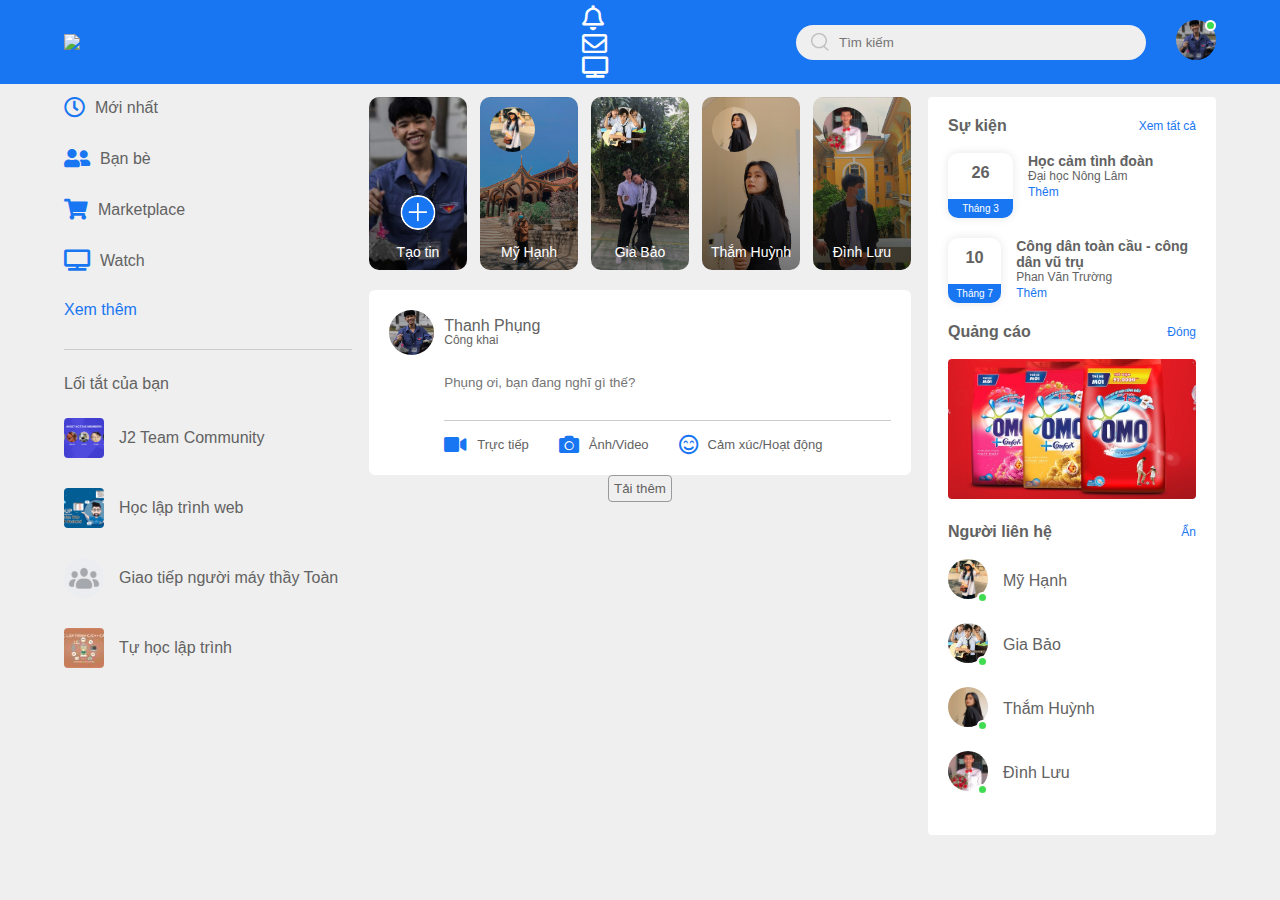
==== index.html @ dd7a84c6 "ABC" ====
<!DOCTYPE html>
<html lang="en">
<head>
    <meta charset="UTF-8">
    <meta http-equiv="X-UA-Compatible" content="IE-edge">
    <meta name="viewport" content="width=device-width, initial-scale=1.0">
    <title>Lock Lock</title>
    <link rel="stylesheet" href="style.css">
    <link rel="stylesheet" href="responsive.css">
    <script src="main.js"></script>
    <link rel="stylesheet" href="https://cdnjs.cloudflare.com/ajax/libs/font-awesome/5.15.4/css/all.min.css" />
    <link rel="stylesheet" href="style2.css">
</head>   
<body>
    
    <nav class="nav-all" >
        <div class="nav-left"> 
            <img src="images\logo.png" class="logo">
            <div class="icon-all-left">
                <ul id="id-fa-icon" class="fa-icon-nav">
                    <i class="far fa-bell nav-icon"></i>
                    <i class="far fa-envelope nav-icon"></i>
                    <i class="fas fa-tv"></i>
    
                </ul>
            </div>
            
        </div>
        <div class="nav-right"> 
            <div class="seach-box">
                <img  src="images\search.png" >
                <input type="text" placeholder="Tìm kiếm">
            </div>
            <div class="nav-user-icon online">
                <img src="images\PhungAvt.jpg" >
            </div>

        </div>
    </nav>
    <div class="container">
    <!----------- left-side ----------->
        <div class="left-sidebar">
            <div class="imp-links">
                <!-- <a href="#"><img src="images\news.png" >Mới nhất</a> -->
               <a href="#"><i class="far fa-clock  left-nav-icon"></i>Mới nhất</a>
               <a href="#"><i class="fas fa-user-friends"></i>Bạn bè</a>
                <a href="#"><i class="fas fa-shopping-cart"></i>Marketplace</a>
                <a href="#"> <i class="fas fa-tv"></i>Watch</a>
                <a href="#">Xem thêm</a>
            </div>
            <div class="shortcut-links">
                <p>Lối tắt của bạn</p>
                <a href="#"><img src="images\J2Team.png" >J2 Team Community</a>
                <a href="#"><img src="images\LTWeb.png" >Học lập trình web</a>
                <a href="#"><img src="images\GTNM.png" >Giao tiếp người máy thầy Toàn</a>
                <a href="#"><img src="images\TuHocLapTrinh.jpg" >Tự học lập trình</a>
            </div>
        </div>
        <!----------- main-content ----------->
        <div class="main-content">
            <div class="story-gallery">
                <div class="story story1">
                    <img src="images\upload.png" >
                    <p>Tạo tin</p>
                </div>
                <div class="story story2">
                        <img src="images\HanhAvt.png" >
                        <p>Mỹ Hạnh</p>
                </div> 
                <div class="story story3">
                        <img src="images\BaoAvt.jpg" >
                        <p>Gia Bảo</p>
                 </div>       
                 <div class="story story4">
                        <img src="images\ThamAvt.jpg" >
                        <p>Thắm Huỳnh</p>
                 </div>   
                <div class="story story5">
                        <img src="images\LuuAvt.jpg" >
                        <p>Đình Lưu</p>
                 </div>           
            </div>
            <div class="write-post-container">
                <div class="user-profile">
                    <img src="images\PhungAvt.jpg" id="img-user">
                    <div>
                        <p>Thanh Phụng</p>
                        <small>Công khai</small>
                    </div>
                </div>
                <div class="post-input-container">
                    <div class="input-status" onclick="showDialog('my-dialog')" ><textarea class="input-status" rows="3" placeholder="Phụng ơi, bạn đang nghĩ gì thế?" disabled ></textarea></div>
                    <div class="add-post-links">
                        <a href="#"><i class="fas fa-video status-icon"></i>Trực tiếp</a>
                        <a href="#"><i class="fas fa-camera status-icon"></i>Ảnh/Video</a>
                        <a href="#"><i class="far fa-smile-beam status-icon"></i>Cảm xúc/Hoạt động</a>
                    </div>
                </div>
            </div>
            <div class="dialog overlay" id="my-dialog">
                <a onclick="hideDialog('my-dialog')" class="overlay-close"></a>
                <div class="dialog-body">
                    <a class="dialog-close-btn" onclick="hideDialog('my-dialog')">&times;</a>
                    <span class="header-dialog" >Tạo bài viết</span>
    
                    <div class="dialog-content">
                        <textarea id="dialog-input" cols="60" rows="5" placeholder="Bạn đang nghĩ gì?"></textarea>
                        <img id="show-img">
                      </div>
                    <div class="dialog-choosen">
                        <div><i class="fas fa-user-friends icon-input "></i></div>
                        <div><i class="far fa-smile-beam icon-input"></i></div>
                        <label >
                          <i class="far fa-images icon-input icon-input-img"></i> 
                          <input type="file" id="input-img" accept=".jpg, .jpeg, .png" onchange="imageFileAsURL()">
                        </label>
                    </div>
                    
                    <div class="close-btn" id="post-btn" onclick="add()">Đăng</div>
                </div>
            </div>
            
            <ul id="list-post">
    
            </ul>

            <button type="button" class="load-more-btn">Tải thêm</button>

        </div>

        
        <!----------- right-sidebar----------->
        <div class="right-sidebar">
            <div class="sidebar-title">
                <h4>Sự kiện</h4>
                <a href="#">Xem tất cả</a>
            </div>
            <div class="event">
                <div class="left-event">
                    <h3>26</h3>
                    <span>Tháng 3</span>
                </div>
                <div class="right-event">
                    <h4>Học cảm tình đoàn</h4>
                    <p>Đại học Nông Lâm</p>
                    <a href="#">Thêm</a>
                </div>
            </div> 
            <div class="event">
                <div class="left-event">
                    <h3>10</h3>
                    <span>Tháng 7</span>
                </div>
                <div class="right-event">
                    <h4>Công dân toàn cầu - công dân vũ trụ</h4>
                    <p>Phan Văn Trường</p>
                    <a href="#">Thêm</a>
                </div>
            </div>
            <div class="sidebar-title">
                <h4>Quảng cáo</h4>
                <a href="#">Đóng</a>
            </div>
            <img src="images\omo.jpg" class="sidebar-ads"> 
            
            <div class="sidebar-title">
                <h4>Người liên hệ</h4>
                <a href="#">Ẩn</a>
            </div>


            <div class="online-list">
                <div class="online">
                    <img src="images\HanhAvt.png" >
                </div>
                <p>Mỹ Hạnh</p>
            </div>
            <div class="online-list">
                <div class="online">
                    <img src="images\BaoAvt.jpg" >
                </div>
                <p>Gia Bảo</p>
            </div>
            <div class="online-list">
                <div class="online">
                    <img src="images\ThamAvt.jpg" >
                </div>
                <p>Thắm Huỳnh</p>
            </div>
            <div class="online-list">
                <div class="online">
                    <img src="images\LuuAvt.jpg" >
                </div>
                <p>Đình Lưu</p>
            </div>
            
        </div>
        
    </div>
    
</body>
</html>
---- style.css ----
* {
  margin: 0;
  padding: 0;
  font-family: "poppins", sans-serif;
  box-sizing: border-box;
}
body {
  background: #efefef;
  /* sửa*/
  width: 100vw;
  height: 100%;
}
nav {
  display: flex;
  align-items: center;
  justify-content: space-between;
  background: #1876f2;
  padding: 5px 5%;
  position: sticky;
  top: 0;
  z-index: 100;
}
.logo {
  width: 160px;
  margin-right: 45px;
}
.nav-left,
.nav-right {
  display: flex;
  align-items: center;
}
.nav-left ul li {
  list-style: none;
  display: inline-block;
}
.nav-left ul li img {
  width: 28px;
  margin: 0 15px;
}
.nav-user-icon img {
  width: 40px;
  border-radius: 50%;
  cursor: pointer;
}
.nav-user-icon {
  margin-left: 30px;
}
.seach-box {
  background: #efefef;
  width: 350px;
  border-radius: 20px;
  display: flex;
  align-items: center;
  padding: 0 15px;
}
.seach-box img {
  width: 18px;
}
.seach-box input {
  width: 100px;
  background: transparent;
  padding: 10px;
  outline: none;
  border: 0;
}
.online {
  position: relative;
}
.online::after {
  content: "";
  width: 7px;
  height: 7px;
  border: 2px solid #fff;
  border-radius: 50%;
  background: #41db51;
  position: absolute;
  top: 0;
  right: 0;
}

.container {
  display: flex;
  justify-content: space-between;
  padding: 13px 5%;
}
.left-sidebar {
  flex-basis: 25%;
  position: static;
  top: 70px;
  align-self: flex-start;
}
.right-sidebar {
  flex-basis: 25%;
  position: static;
  top: 70px;
  align-self: flex-start;
  background: #fff;
  padding: 20px;
  border-radius: 4px;
  color: #626262;
}
.main-content {
  flex-basis: 47%;
}
.imp-links a ,
.shortcut-links a {
  text-decoration: none;
  display: flex;
  align-items: center;
  margin-bottom: 30px;
  color: #626262;
  width: fit-content;
}

.imp-links a:last-child {
  color: #1876f2;
}
.imp-links {
  border-bottom: 1px solid #ccc;
}
.shortcut-links a img {
  width: 40px;
  border-radius: 4px;
  margin-right: 15px;
}
.shortcut-links p {
  margin: 25px 0;
  color: #626262;
  font-weight: 500;
}

.sidebar-title {
  display: flex;
  align-items: center;
  justify-content: space-between;
  margin-bottom: 18px;
}
.sidebar-title h4 {
  font-weight: 600;
  font-size: 16px;
}

.sidebar-title a {
  text-decoration: none;
  color: #1876f2;
  font-size: 12px;
}

.event {
  display: flex;
  font-size: 14px;
  margin-bottom: 20px;
}
.left-event {
  border-radius: 10px;
  height: 65px;
  width: 65px;
  margin-right: 15px;
  padding: 10px;
  text-align: center;
  position: relative;
  overflow: hidden;
  box-shadow: 0 0 10px rgba(0, 0, 0, 0.1);
}
.event p {
  font-size: 12px;
}
.event a {
  font-size: 12px;
  text-decoration: none;
  color: #1876f2;
}
.left-event span {
  position: absolute;
  bottom: 0;
  left: 0;
  width: 100%;
  background: #1876f2;
  color: #fff;
  font-size: 10px;
  padding: 4px 0;
}

.sidebar-ads {
  width: 100%;
  margin-bottom: 20px;
  border-radius: 4px;
}
.online-list {
  display: flex;
  align-items: center;
  margin-bottom: 20px;
}
.online-list .online img {
  width: 40px;
  border-radius: 50%;
}
.online-list .online {
  width: 40px;
  border-radius: 50%;
  margin-right: 15px;
}
.online-list .online::after {
  top: unset;
  bottom: 0;
}

.story-gallery {
  display: flex;
  justify-content: space-between;
  margin-bottom: 20px;
}
.story {
  flex-basis: 18%;
  padding-top: 32%;
  position: relative;
  background-image: linear-gradient(transparent, rgba(0, 0, 0, 0.5)),
    url(images\status-1.png);
  background-position: center;
  background-size: cover;
  border-radius: 10px;
}
.story img {
  position: absolute;
  width: 45px;
  border-radius: 50%;
  top: 10px;
  left: 10px;
  border-radius: 5px solid #1876f2;
}
.story p {
  position: absolute;
  bottom: 10px;
  width: 100%;
  text-align: center;
  color: #fff;
  font-size: 14px;
}
.story1{
  background-image: linear-gradient(transparent,rgba(0,0,0,0.5)),url(./images/PhungStory.jpg);
}
.story2{
  background-image: linear-gradient(transparent,rgba(0,0,0,0.5)),url(./images/HanhStory.jpg);
}
.story3{
  background-image: linear-gradient(transparent,rgba(0,0,0,0.5)),url(./images/BaoStory.jpg);
}
.story4{
  background-image: linear-gradient(transparent,rgba(0,0,0,0.5)),url(./images/ThamStory.jpg);
}
.story5{
  background-image: linear-gradient(transparent,rgba(0,0,0,0.5)),url(./images/LuuStory.jpg);
}
.story.story1 img {
  top: unset;
  left: 50%;
  bottom: 40px;
  transform: translateX(-50%);
  border: 0;
  width: 35px;
}

.write-post-container {
  width: 100%;
  background: #fff;
  border-radius: 6px;
  padding: 20px;
  color: #626262;
}
.user-profile {
  display: flex;
  align-items: center;
}
.user-profile img {
  width: 45px;
  border-radius: 50%;
  margin-right: 10px;
}
.user-profile p {
  margin-bottom: -5px;
  font-weight: 500;
  color: #626262;
}
.user-profile small {
  font-size: 12px;
}
.post-input-container {
  padding-left: 55px;
  padding-top: 20px;
}
.post-input-container textarea {
  width: 100%;
  border: 0;
  outline: 0;
  border-bottom: 1px solid #ccc;
  background: transparent;
  resize: none;
}

.add-post-links {
  display: flex;
  margin-top: 10px;
}
.add-post-links a {
  text-decoration: none;
  display: flex;
  align-items: center;
  color: #626262;
  margin-right: 30px;
  font-size: 13px;
}
.add-post-links a img {
  width: 20px;
  margin-right: 10px;
}
.post-container {
  width: 100%;
  background: #fff;
  border-radius: 6px;
  padding: 20px;
  color: #626262;
  margin: 20px 0;
}
.user-profile span {
  font-size: 13px;
  color: #9a9a9a;
}
.post-text {
  color: #9a9a9a;
  margin: 15px 0;
  font-size: 15px;
}
.post-text span {
  color: #626262;
  font-weight: 500;
}
.post-text a {
  color: #1876f2;
  text-decoration: none;
}
.post-img {
  width: 100%;
  border-radius: 4px;
  margin-bottom: 5px;
}
.post-row {
  display: flex;
  align-items: center;
  justify-content: space-between;
}
.activity-icons div img {
  width: 18px;
  margin-right: 10px;
}
.activity-icons div {
  display: inline-flex;
  align-items: center;
  margin-right: 30px;
}
.post-profile-icon {
  display: flex;
  align-items: center;
}
.post-profile-icon img {
  width: 20px;
  border-radius: 50%;
  margin-right: 5px;
}
.load-more-btn {
  display: flex;
  margin: auto;
  cursor: pointer;
  padding: 5px;
  border: 1px solid #9a9a9a;
  color: #626262;
  background: transparent;
  border-radius: 4px;
}
#list-post {
  list-style: none;
}
* {
  margin: 0;
  padding: 0;
  box-sizing: border-box;
}

.dialog-btn {
  text-decoration: none;
  cursor: pointer;
}

.dialog {
  position: fixed;
  top: 0;
  right: 0;
  bottom: 0;
  left: 0;
  z-index: 10;
  display: flex;
  align-items: center;
  justify-content: center;
  visibility: hidden;
  /* opacity: 0;
  transition: opacity linear 0.2s; */
}

.overlay-close {
  position: absolute;
  width: 100%;
  height: 100%;
  cursor: inherit;
}

.dialog:target {
  visibility: visible;
  opacity: 1;
}

.overlay {
  background-color: rgba(0, 0, 0, 0.3);
}

.dialog-body {
  height: 350px;
  width: 500px;
  position: relative;
  padding: 16px;
  background-color: #fff;
  border-radius: 5px;
}

.dialog-close-btn {
  position: absolute;
  top: 2px;
  right: 6px;
  text-decoration: none;
  color: #333;
  font-size: 30px;
  font-weight: 500;
  cursor: pointer;
}
.header-dialog {
  position: absolute;
  left: 50%;
  transform: translateX(-50%);
  font-size: 25px;
  font-weight: 700;
}
#dialog-input {
  border: none;
  margin-top: 50px;
  resize: none;
  outline: none;
}
.close-btn {
  position: absolute;
  bottom: 15px;
  display: flex;
  align-items: center;
  justify-content: center;
  width: 468px;
  height: 40px;
  background-color: #1876f2;
  color: black;
  cursor: pointer;
  border-radius: 5px;
  font-size: 17px;
  font-weight: 500;
}
.close-btn:hover {
  background-color: #1876f2da;
}

label {
  cursor: default;
}
.dialog-choosen {
  display: flex;
  flex-direction: row-reverse;
  position: absolute;
  bottom: 60px;
}
#input-img {
  display: none;
}
.icon-input {
  font-size: 26px;
  display: inline-block;
  padding-left: 10px;
  color: #1876f2;
  cursor: pointer;
}
#show-img {
  max-height: 50px;
}
#load-img {
  max-width: 100px;
}
.input-status {
  cursor: pointer;
}
.nav-icon{
  font-size: 25px;
  display: inline-block;
  margin-right: 100px;
  color: #fdfdfd;
  cursor: pointer;
}
.fa-tv{
  font-size: 21px;
  display: inline-block;
  margin-right: 100px;
  color: #fdfdfd;
  cursor: pointer;
}
.nav-left ul{
 margin-left: 350px;
}
.far:hover{
  color: #dfdede;
}
.fas:hover{
  color: #dfdede;
}

.imp-links i {
  font-size: 21px;
  margin-right: 10px;
  cursor: pointer;
  text-decoration: none;
  display: flex;
  align-items: center;
  color: #1876f2;
  width: fit-content;
}
.status-icon{
  font-size: 20px;
  margin-right: 10px;
  color: #1876f2;
}
.online-list:hover{
  cursor: pointer;
  color: #dfdede;
}
.right-event h4:hover{
  cursor: pointer;
  color: #dfdede;
}
.imp-links a:hover{
  cursor: pointer;
  color: #dfdede;
}
.add-post-links a:hover{
  cursor: pointer;
  color: #dfdede;
}
.story-gallery div:hover{
cursor: pointer;
}
.shortcut-links a:hover{
  cursor: pointer;
  color: #dfdede;
}
.load-more-btn:hover{
  background-color: #dfdede;
}
.user-profile:hover{
  cursor: pointer;
}
---- responsive.css ----
@media (max-width: 739px) { 

    .left-sidebar, .right-sidebar, .post-row .post-profile-icon, .nav-right .seach-box, .nav-right .nav-user-icon, .nav-left ul{
        display: none;
    } 

    .search-mobile-icon {
        display: block;
    }

    .nav-bars-mobileBtn {
        display: block;
        color: #fff;
    }

    .container {
        padding: 0;
        display: flex;
        flex-direction: column;
    }

    .post-input-container {
        padding-left: 0;
    }

    .nav-bars-mobileBtn {
        display: flex;
    }

    .bars-mobile-btn {
        width: 38px;
        height: 38px;
        opacity: 0.9;
    }

    .mobile-post-row {
        display: block;
    }

    .activity-icons div {
        display: inline-block;
        text-align: center;
        width: 32%;
        margin: 0;
    }

    .story-gallery {
        margin: 0 5px;
    }

    .nav-overlay {
        display: block;
        overflow: scroll;
        background-color: #fff;
        width: 100%;
        max-width: 100%;
        transform: translateX(-100%);
        transition: transform linear 0.25s;
        opacity: 0; 
    }

    .imp-links {
        margin-top: 16px;
        margin-left: 16px;
    }

    .navi-input:checked ~.nav-overlay{
        transform: translateX(0%);
        opacity: 1;
    }
} 

@media only screen and (min-width: 740px) and (max-width: 1023px)
{ 
   .nav-left{
    width: 100%;
    position: relative;

   }
   .icon-all-left{
    position: absolute;
    margin-left: 50px!important;

   }
   #id-fa-icon{
    width: 250%;
margin-left: 150%;
   }

   #id-fa-icon i{
    /* margin-right: 10%; */
    margin: 0 10%;

   }
   .nav-right{
    width: 40%;
    /* margin-left: 20%; */
    position: relative;
    line-height: 1px;
    height: 30px;
   }
   .seach-box{
    position: absolute;
    width: 80%;
    /* margin-left: 100px; */

   }
   .logo{
    margin-left: -5%;
    margin-right: 0;
   }
   .nav-user-icon{
    position: absolute;
    margin-left: 95%;
   }
   .main-content{
    flex-basis:0;

    width: 90%;
    
   }
   .load-more-btn{
    margin-top: 5%;
   }
    /* .nav-all{
        width: 150%;

        padding: 5px 0px;
        background: #1876f2;
        margin-right: -350px;
    }
    .nav-user-icon {
        background: #1876f2;
        margin-left: -150px;


    }
    .fa-bell{
        margin-right: -250px;
        margin-left: 100px;

    }
  .container{
     width: 145%;
     }
   .fa-envelope{
    margin-right: 80px;
     }
    .nav-right{
        background: #1876f2;
     }
    .seach-box{
        width: 100%;
        margin-left: -100px;
        margin-right: 200px;
     }

    
     .main-content{
        flex-basis: 100%;
        margin-right: 10px;
        margin-left: 10px;

      }
      .fa-icon-nav{
        width: 110%;
      }
    .right-sidebar{
        margin-right: -80px;
    }
    #my-dialog {
position: relative;
    }
    .dialog-body{
        position: absolute;
        top: 50%;
        left: 20%;
        transform: translate(-50%,-50%);
    } */

}
---- style2.css ----
* {
  margin: 0;
  padding: 0;
  font-family: "poppins", sans-serif;
  box-sizing: border-box;
}
.ellipsis {
  position: relative;
  top: 2px;
  right: 6px;
  cursor: pointer;
}
.see-more {
  position: absolute;
  background-color: #fff;
  width: 200px;
  height: 100px;
  border-radius: 4px;
  box-shadow: 0px 0px 20px rgba(0, 0, 0, 0.4);
  z-index: 10;
  /* visibility: hidden; */
  display: none;
}
#delete-btn {
  margin-top: 22px;
}
.see-more-btn {
  /* padding-top: ; */
  padding: 5px 5px;
  margin-left: 10px;
  margin-right: 10px;
  width: auto;
  height: 30px;
  background-color: white;
  border-radius: 4px;
  font-family: "poppins", sans-serif;
  font-weight: 500;
  left: -179px;
  cursor: pointer;
}
.see-more-btn:hover {
  background-color: rgb(241, 241, 241);
}
#close-see-more {
  position: absolute;
  right: 10px;
  top: 8px;
  cursor: pointer;
}
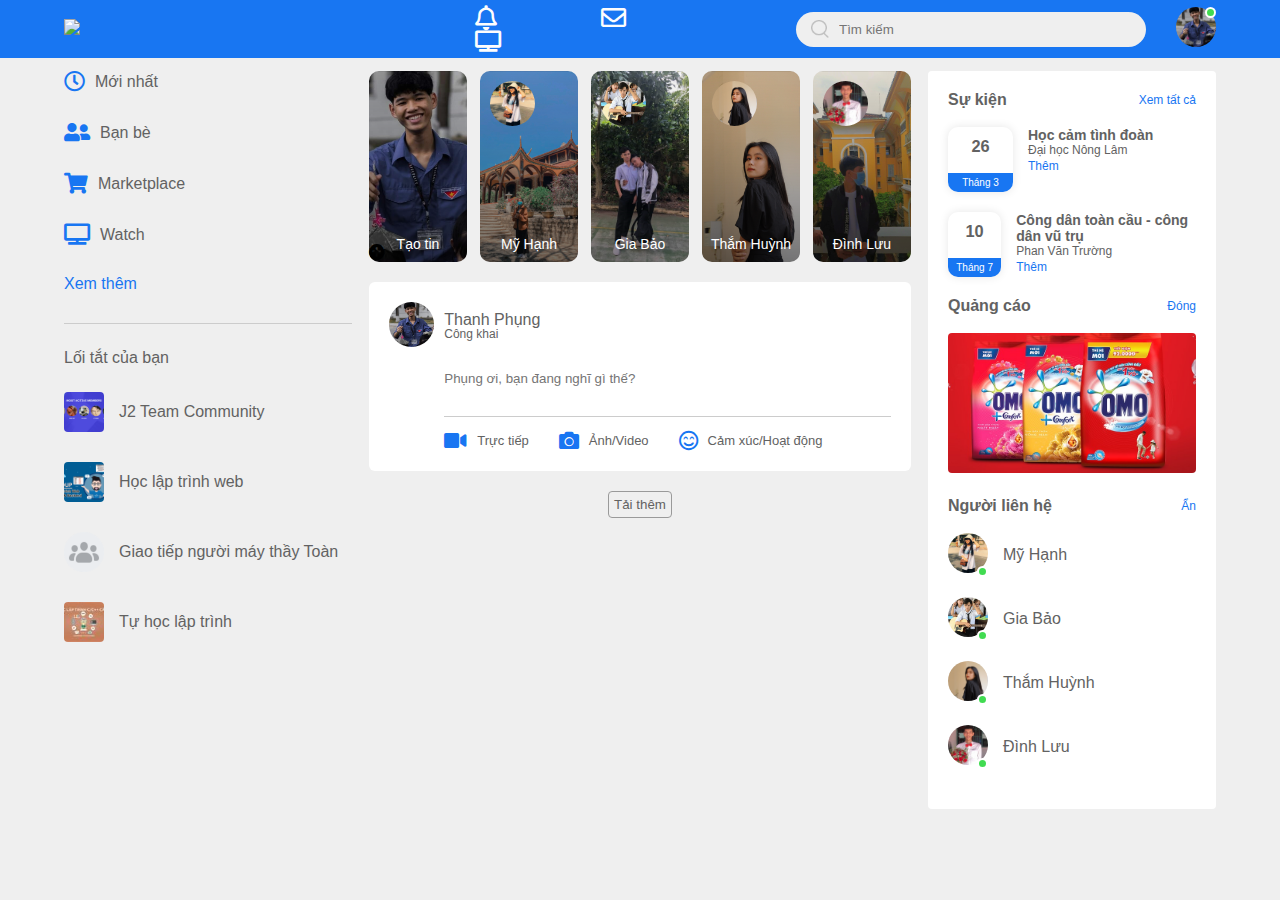
==== commit ba9b319b: "CDF" ====
--- a/index.html
+++ b/index.html
@@ -13,11 +13,12 @@
 </head>   
 <body>
     
-    <nav class="nav-all" >
+    <nav>
         <div class="nav-left"> 
-            <img src="images\logo.png" class="logo">
+            <a href="index.html"><img src="images\logo.png" class="logo"></a>
+            <!-- sửa -->
             <div class="icon-all-left">
-                <ul id="id-fa-icon" class="fa-icon-nav">
+                <ul>
                     <i class="far fa-bell nav-icon"></i>
                     <i class="far fa-envelope nav-icon"></i>
                     <i class="fas fa-tv"></i>
@@ -28,11 +29,11 @@
         </div>
         <div class="nav-right"> 
             <div class="seach-box">
-                <img  src="images\search.png" >
+                <img src="images\search.png" >
                 <input type="text" placeholder="Tìm kiếm">
             </div>
             <div class="nav-user-icon online">
-                <img src="images\PhungAvt.jpg" >
+                <a href="phungInfo.html"><img src="images\PhungAvt.jpg" ></a>
             </div>
 
         </div>
@@ -41,7 +42,6 @@
     <!----------- left-side ----------->
         <div class="left-sidebar">
             <div class="imp-links">
-                <!-- <a href="#"><img src="images\news.png" >Mới nhất</a> -->
                <a href="#"><i class="far fa-clock  left-nav-icon"></i>Mới nhất</a>
                <a href="#"><i class="fas fa-user-friends"></i>Bạn bè</a>
                 <a href="#"><i class="fas fa-shopping-cart"></i>Marketplace</a>
@@ -60,29 +60,29 @@
         <div class="main-content">
             <div class="story-gallery">
                 <div class="story story1">
-                    <img src="images\upload.png" >
+                    <i class="fas fa-plus-circle"></i>
                     <p>Tạo tin</p>
                 </div>
                 <div class="story story2">
-                        <img src="images\HanhAvt.png" >
+                    <a href="hanhInfo.html"> <img src="images\HanhAvt.png" ></a>
                         <p>Mỹ Hạnh</p>
                 </div> 
                 <div class="story story3">
-                        <img src="images\BaoAvt.jpg" >
+                        <a href="baoInfo.html"><img src="images\BaoAvt.jpg" ></a>
                         <p>Gia Bảo</p>
                  </div>       
                  <div class="story story4">
-                        <img src="images\ThamAvt.jpg" >
+                        <a href="thamInfo.html"><img src="images\ThamAvt.jpg" ></a>
                         <p>Thắm Huỳnh</p>
                  </div>   
                 <div class="story story5">
-                        <img src="images\LuuAvt.jpg" >
+                        <a href="luuInfo.html"><img src="images\LuuAvt.jpg" ></a>
                         <p>Đình Lưu</p>
                  </div>           
             </div>
             <div class="write-post-container">
                 <div class="user-profile">
-                    <img src="images\PhungAvt.jpg" id="img-user">
+                   <a href="phungInfo.html"> <img src="images\PhungAvt.jpg" id="img-user"></a>
                     <div>
                         <p>Thanh Phụng</p>
                         <small>Công khai</small>
--- a/style.css
+++ b/style.css
@@ -368,7 +368,7 @@
 }
 .load-more-btn {
   display: flex;
-  margin: auto;
+  margin: 20px auto 0px auto;
   cursor: pointer;
   padding: 5px;
   border: 1px solid #9a9a9a;
@@ -567,4 +567,4 @@
 }
 .user-profile:hover{
   cursor: pointer;
-}+}
--- a/responsive.css
+++ b/responsive.css
@@ -3,7 +3,7 @@
 
 @media (max-width: 739px) { 
 
-    .left-sidebar, .right-sidebar, .post-row .post-profile-icon, .nav-right .seach-box, .nav-right .nav-user-icon, .nav-left ul{
+    .left-sidebar, .right-sidebar, .nav-right .seach-box, .nav-right .nav-user-icon, .nav-left ul{
         display: none;
     } 
 
@@ -48,7 +48,7 @@
     }
 
     .story-gallery {
-        margin: 0 5px;
+        margin: 5px;
     }
 
     .nav-overlay {
@@ -71,116 +71,79 @@
         transform: translateX(0%);
         opacity: 1;
     }
+
+    .dialog-body {
+        width: 350px;   
+    }
+
+    #dialog-input {
+        width: 100%;
+    }
+
+    #post-btn {
+        width: 320px;
+    }
+
+    .see-more {
+        left: 150px;
+    }
+
+    .load-more-btn {
+        margin-top: 16px;
+    }
 } 
 
 @media only screen and (min-width: 740px) and (max-width: 1023px)
-{ 
-   .nav-left{
-    width: 100%;
-    position: relative;
+{  
+    .nav-left{
+        width: 100%;
+        position: relative;
+    
+       }
+       .icon-all-left{
+        position: absolute;
+        margin-left: 50px!important;
+    
+       }
+       #id-fa-icon{
+        width: 250%;
+    margin-left: 150%;
+       }
+    
+       #id-fa-icon i{
+        /* margin-right: 10%; */
+        margin: 0 10%;
+    
+       }
+       .nav-right{
+        width: 40%;
+        /* margin-left: 20%; */
+        position: relative;
+        line-height: 1px;
+        height: 30px;
+       }
+       .seach-box{
+        position: absolute;
+        width: 80%;
+        /* margin-left: 100px; */
+    
+       }
+       .logo{
+        margin-left: -5%;
+        margin-right: 0;
+       }
+       .nav-user-icon{
+        position: absolute;
+        margin-left: 95%;
+       }
+       .main-content{
+        flex-basis:0;
+    
+        width: 90%;
+        
+       }
+       .load-more-btn{
+        margin-top: 5%;
+       }
 
-   }
-   .icon-all-left{
-    position: absolute;
-    margin-left: 50px!important;
-
-   }
-   #id-fa-icon{
-    width: 250%;
-margin-left: 150%;
-   }
-
-   #id-fa-icon i{
-    /* margin-right: 10%; */
-    margin: 0 10%;
-
-   }
-   .nav-right{
-    width: 40%;
-    /* margin-left: 20%; */
-    position: relative;
-    line-height: 1px;
-    height: 30px;
-   }
-   .seach-box{
-    position: absolute;
-    width: 80%;
-    /* margin-left: 100px; */
-
-   }
-   .logo{
-    margin-left: -5%;
-    margin-right: 0;
-   }
-   .nav-user-icon{
-    position: absolute;
-    margin-left: 95%;
-   }
-   .main-content{
-    flex-basis:0;
-
-    width: 90%;
-    
-   }
-   .load-more-btn{
-    margin-top: 5%;
-   }
-    /* .nav-all{
-        width: 150%;
-
-        padding: 5px 0px;
-        background: #1876f2;
-        margin-right: -350px;
-    }
-    .nav-user-icon {
-        background: #1876f2;
-        margin-left: -150px;
-
-
-    }
-    .fa-bell{
-        margin-right: -250px;
-        margin-left: 100px;
-
-    }
-  .container{
-     width: 145%;
-     }
-   .fa-envelope{
-    margin-right: 80px;
-     }
-    .nav-right{
-        background: #1876f2;
-     }
-    .seach-box{
-        width: 100%;
-        margin-left: -100px;
-        margin-right: 200px;
-     }
-
-    
-     .main-content{
-        flex-basis: 100%;
-        margin-right: 10px;
-        margin-left: 10px;
-
-      }
-      .fa-icon-nav{
-        width: 110%;
-      }
-    .right-sidebar{
-        margin-right: -80px;
-    }
-    #my-dialog {
-position: relative;
-    }
-    .dialog-body{
-        position: absolute;
-        top: 50%;
-        left: 20%;
-        transform: translate(-50%,-50%);
-    } */
-
-}
-    
-
+}